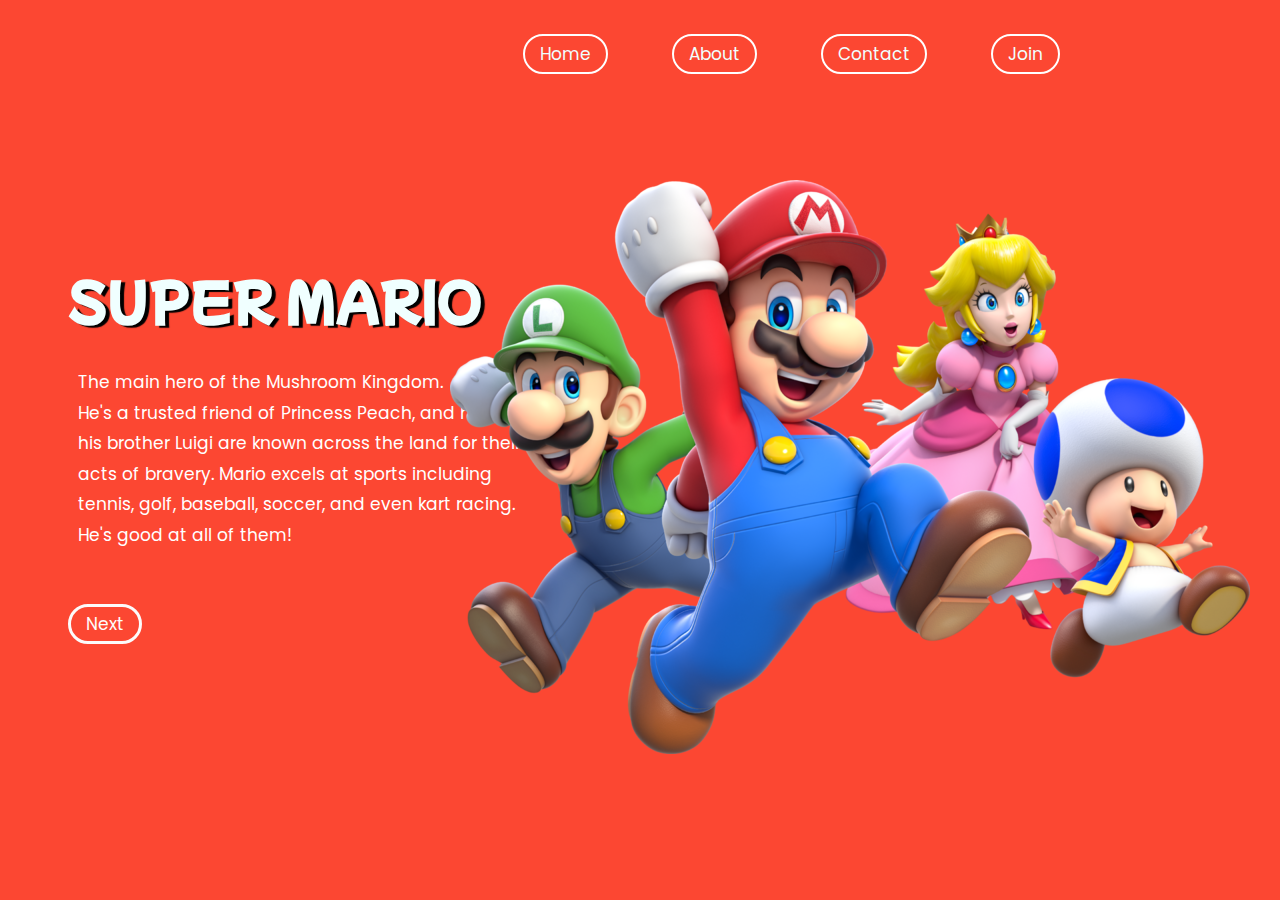
==== index.html @ da946db0 "Add files via upload" ====
<!DOCTYPE html>
<html lang="en">
  <head>
    <link rel="stylesheet" href="mariocss.css" />
    <link rel="preconnect" href="https://fonts.googleapis.com" />
    <link rel="preconnect" href="https://fonts.gstatic.com" crossorigin />
    <link
      href="https://fonts.googleapis.com/css2?family=Mochiy+Pop+One&family=Poppins:wght@100;200;300;400;500;600;700;800;900&display=swap"
      rel="stylesheet"
    />
    <link rel="stylesheet" href="https://cdnjs.cloudflare.com/ajax/libs/font-awesome/6.3.0/css/all.min.css" integrity="sha512-SzlrxWUlpfuzQ+pcUCosxcglQRNAq/DZjVsC0lE40xsADsfeQoEypE+enwcOiGjk/bSuGGKHEyjSoQ1zVisanQ==" crossorigin="anonymous" referrerpolicy="no-referrer" />
    <meta charset="UTF-8" />
    <meta http-equiv="X-UA-Compatible" content="IE=edge" />
    <meta name="viewport" content="width=device-width, initial-scale=1.0" />
    <title>Super Mario</title>
  </head>
  <body>
    <section class="hero">
        <div class="main">
        <header>
            <div class="logo">
            </div>
            <nav>
                <ul>
                    <li><a href="nextpage.html">Home</a></li>
                    <li><a href="nextpage.html">About</a></li>
                    <li><a href="nextpage.html">Contact</a></li>
                    <li><a href="nextpage.html">Join</a></li>
                </ul>
            </nav>
        </header>
        <div class="content">
            <div class="maint">
                <h1 class="sm">SUPER MARIO</h1>
                <p class="parag">The main hero of the Mushroom Kingdom. <br>
                  He's a trusted friend of Princess Peach, and he and his brother Luigi are known across the land for their acts of bravery.
                  Mario excels at sports including tennis, golf, baseball, soccer, and even kart racing. <br>
                  He's good at all of them! </p>
                <a class="next" href="nextpage.html"> Next</a>
            </div>
        </div>
        <div class="imgs">
            <img src="Mariopng.png" alt="">
        </div>
        <div>
            <br><br><br>
        </div>
    </div>
    </section>
  </body>
</html>
---- mariocss.css ----
*{
    box-sizing: border-box;
    font-family: 'Poppins', sans-serif;
}
body{
    background-color: rgb(252, 71, 50);
}
.main{
    width: auto;
    margin:auto;
}
/* .hero{
    height:100%;
    width: 100%;
    position: relative;
} */
.hero header .logo hr{

    color: black;
}
.hero header{
    display: flex;
    justify-content:space-evenly;
    align-items: center;
    padding: 10px;
}
nav ul li{
    display:inline-flex;
    list-style: none;

}
nav ul li a{
    text-decoration: none;
    color: azure;
    margin-left: 60px;
    font-size: 17px;
    border-radius: 40px;
    border: 2px solid white;
    padding: 5px 15px;
   
}
a:hover{
    color: rgb(0, 0, 0);
}
.content{
    padding-top: 140px;
}
.content.maint{
    position:relative;
    margin-bottom: 50px;
}
.sm{
    font-size:50px;
    line-height: 1;
    color: azure;
    font-family:'Mochiy Pop One', sans-serif ;
    text-shadow: 4px 2px 1px black;
    margin-left: 60px;
}
.parag{
    max-width: 100%;
    width: 480px;
    color: rgb(255, 255, 255);
    line-height: 1.8;
    font-size: 17px;
    margin-bottom: 50px;
    padding: 10px;
    margin-left: 60px;
}
.next{
    text-decoration: none;
    color: rgb(255, 251, 250);
    font-size: 17px;
    border: 3px solid  rgb(252, 251, 251);
    border-radius: 40px;
    padding: 5px 15px;
    margin-left: 60px;
}
.next:hover{
    color: rgb(19, 0, 0);
}
.imgs{
    position: absolute;
    width: 90%;
    height: 80%;
    bottom: 0;
    right:0;
    text-align: right;
    margin-right: 30px;
    
}
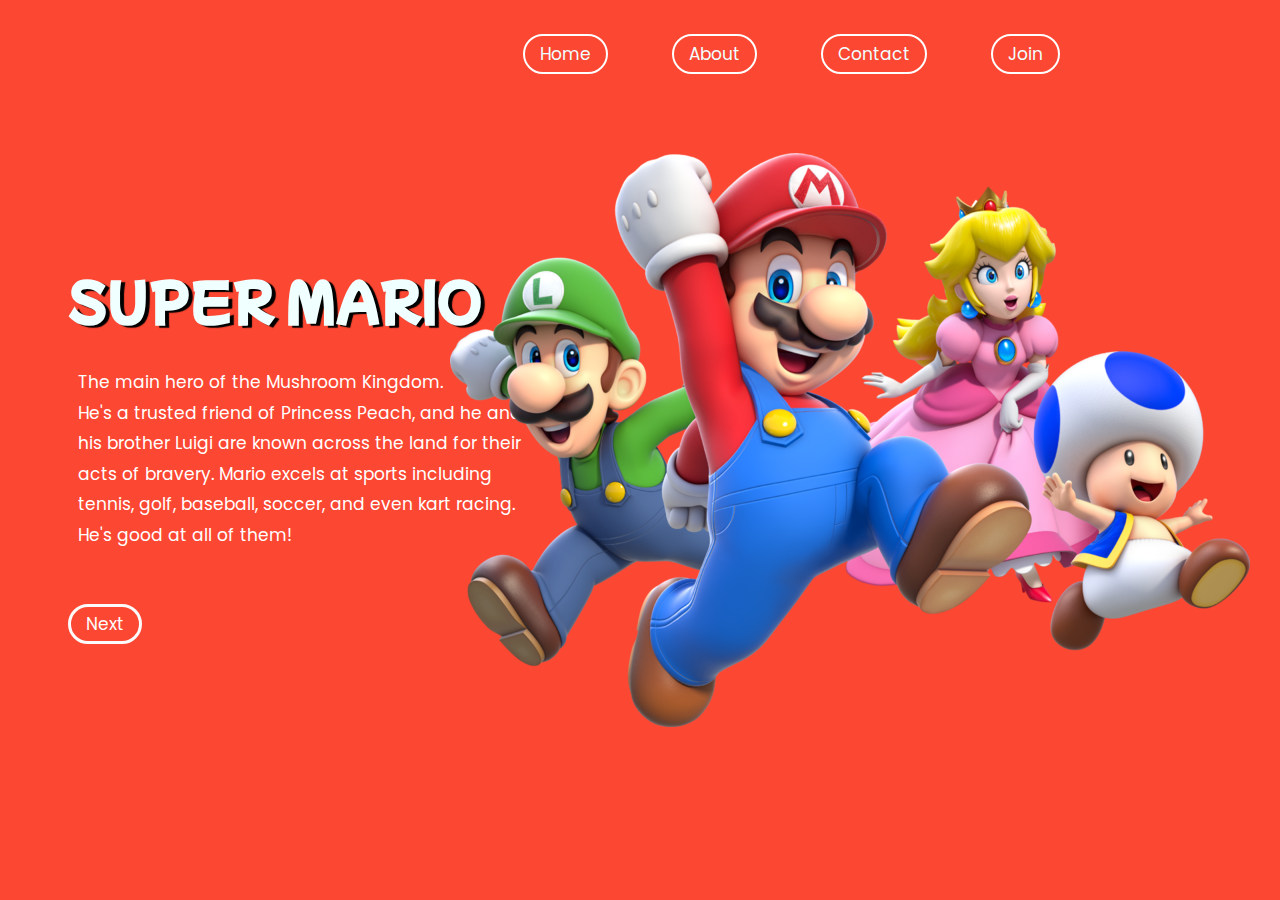
==== commit b61b2310: "Add files via upload" ====
--- a/index.html
+++ b/index.html
@@ -22,10 +22,10 @@
             </div>
             <nav>
                 <ul>
-                    <li><a href="nextpage.html">Home</a></li>
-                    <li><a href="nextpage.html">About</a></li>
-                    <li><a href="nextpage.html">Contact</a></li>
-                    <li><a href="nextpage.html">Join</a></li>
+                    <li><a href="#">Home</a></li>
+                    <li><a href="#">About</a></li>
+                    <li><a href="cont.html">Contact</a></li>
+                    <li><a href="#">Join</a></li>
                 </ul>
             </nav>
         </header>
@@ -42,9 +42,9 @@
         <div class="imgs">
             <img src="Mariopng.png" alt="">
         </div>
-        <div>
-            <br><br><br>
-        </div>
+<div>
+  <br><br><br>
+</div>
     </div>
     </section>
   </body>
--- a/mariocss.css
+++ b/mariocss.css
@@ -27,7 +27,6 @@
 nav ul li{
     display:inline-flex;
     list-style: none;
-
 }
 nav ul li a{
     text-decoration: none;
@@ -82,7 +81,7 @@
 .imgs{
     position: absolute;
     width: 90%;
-    height: 80%;
+    height: 83%;
     bottom: 0;
     right:0;
     text-align: right;
